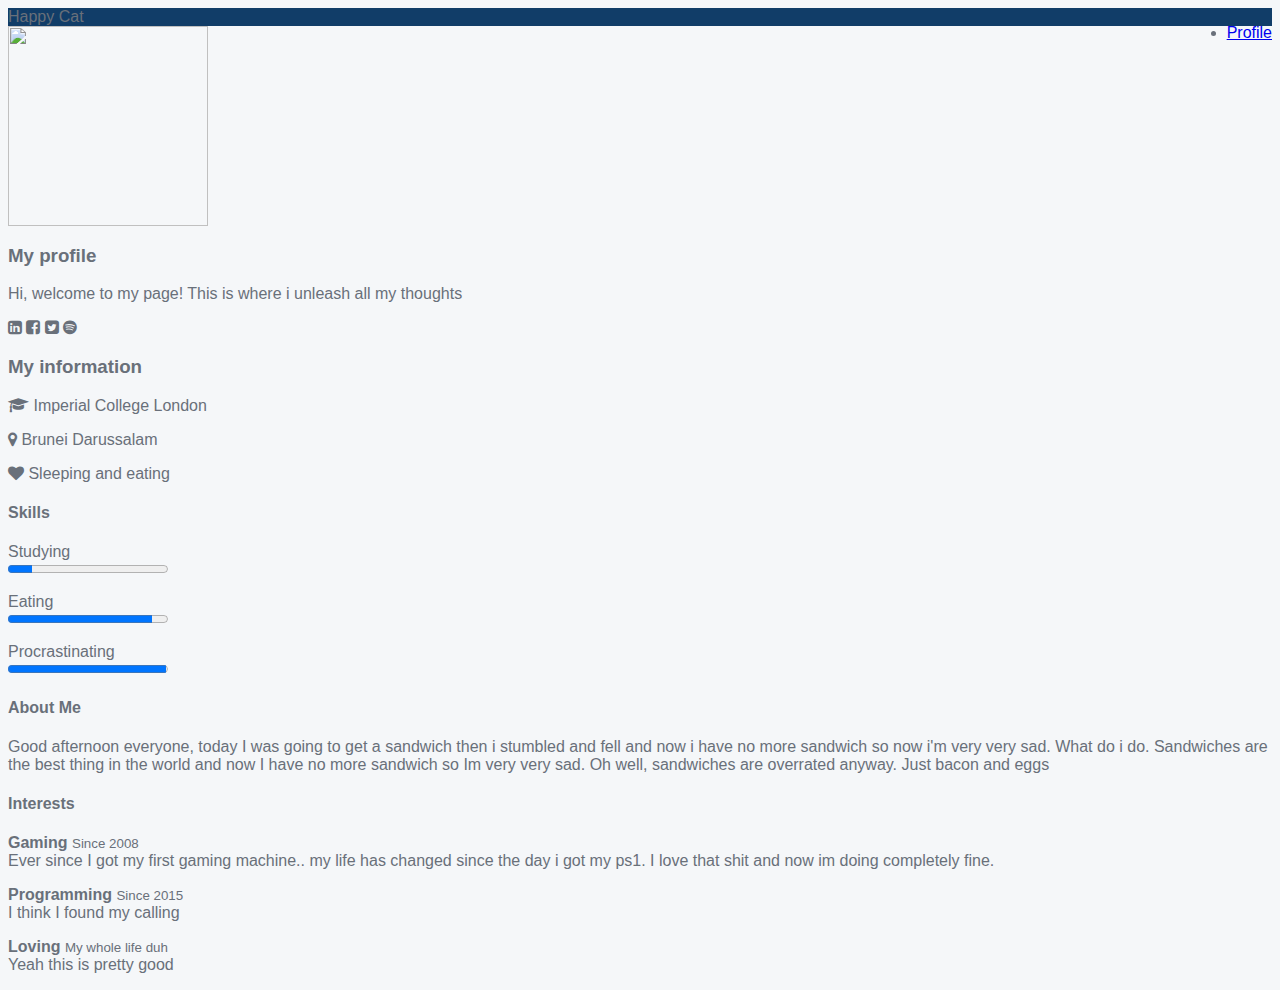
==== index.html @ 7d3542a6 "Added Files" ====
<html>
	<head>
		<title> My profile </title>
		<link href = "https://netdna.bootstrapcdn.com/bootstrap/3.0.0/css/bootstrap-glyphicons.css" rel = "stylesheet">
		<link href = "http://codeatuni.netlify.com/code-at-uni.css" rel="stylesheet">
		<link rel="stylesheet" href="https://maxcdn.bootstrapcdn.com/font-awesome/4.4.0/css/font-awesome.min.css">
		<link rel="stylesheet" type="text/css" href="css/profile.css">
	</head>
	<body>
		<nav class = "navbar navbar-dark bg-primary">
			<div class = "container">
				<a class = "navbar-brand"> Happy Cat </a>
				<ul class = "nav navbar-nav pull-right">
					<li class = "nav-item active">
						<a class = "nav-link" href = "#"> Profile </a>
					</li>
				</ul>
			</div>
		</nav>


		<div class = "container">
			<div class = "row">
					
					<div class = "col-md-4">
						<div class = "card text-center">
							<div class = "card-block">
								<img class ="img-circle" src = "https://s-media-cache-ak0.pinimg.com/736x/f0/26/05/f0260599e1251c67eefca31c02a19a81.jpg" width = "200">

								<h3 class = "card-title"> My profile </h3>
								<p class = "card-text">
								Hi, welcome to my page! This is where i unleash all my thoughts
								</p>
							
							</div>

							<div class="card-footer">
								 <a>
								 	<i class = "fa fa-linkedin-square"> </i>
								 </a>
								 <a>
								 	<i class = "fa fa-facebook-square"> </i>
								 </a>
								 <a>
								 	<i class = "fa fa-twitter-square"> </i>
								 </a>
								 <a>
								 	<i class = "fa fa-spotify"> </i>
								 </a>

							</div>
						</div>

						<div class = "card">

							<div class = "card-block">
								<h3 class = "card-title">
								My information
								</h3>
								<p class ="card-text">
								<i class = "fa fa-graduation-cap"> </i>
								Imperial College London
								</p>
								<p class = "card-text">
								<i class = "fa fa-map-marker"> </i>
								Brunei Darussalam
								</p>
								<p class = "card-text">
								<i class = "fa fa-heart"> </i>
								Sleeping and eating
								</p>
							</div>
						</div>

						<div class = "card">
							<div class = "card-block">
								<h4 class = "card-title">
								Skills
								</h4>
								<p>
								Studying
								<br>
								<progress class = "progress progress-success" value ="15" max = "100"> 15% </progress>
								</p>

								<p>
								Eating
								<br>
								<progress class = "progress progress-info" value ="90" max = "100"> </progress>
								</p>
								<p>
								Procrastinating
								<br>
								<progress class = "progress progress-warning" value = "99" max = "100"> </progress>
								</p>
							</div>
						</div>
					</div>


				<div class = "col-md-8">
					<div class = "card">
						<div class = "card-block">
							<h4 class = "card-title">
								About Me
							</h4>

							<p class = "card-text">
								Good afternoon everyone, today I was going to get a sandwich then i stumbled and fell and now i have no more sandwich so now i'm very very sad. What do i do. Sandwiches are the best thing in the world and now I have no more sandwich so Im very very sad. Oh well, sandwiches are overrated anyway. Just bacon and eggs
							</p>

						</div>
					</div>

					<div class = "card">
						<div class = "card-block">
							<h4 class = "card-title">
								Interests
							</h4>
							<p class = "card-text">
								<strong> Gaming </strong>
								<small> Since 2008 </small>
								<br>
								Ever since I got my first gaming machine.. my life has changed since the day i got my ps1. I love that shit and now im doing completely fine.
							</p>

							<p class = "card-text">
								<strong> Programming </strong>
								<small> Since 2015 </small>
								<br>
								I think I found my calling
							</p>

							<p class = "card-text">
								<strong> Loving </strong>
								<small> My whole life duh </small>
								<br>
								Yeah this is pretty good
							</p>
						</div>
					</div>

				</div>


			</div>
		</div>
	</body>
</html>
---- css/profile.css ----
html { background-color :#f5f7f9;

}

body { background: none;
		color:#69707a;
		font-family: "Open Sans", Arial, sans-serif; 
}

.navbar{background-color: #113d68;

.card{
	border-color: #ccc;
}
.card-title{color : #184482;
}

strong{color : #222324;}
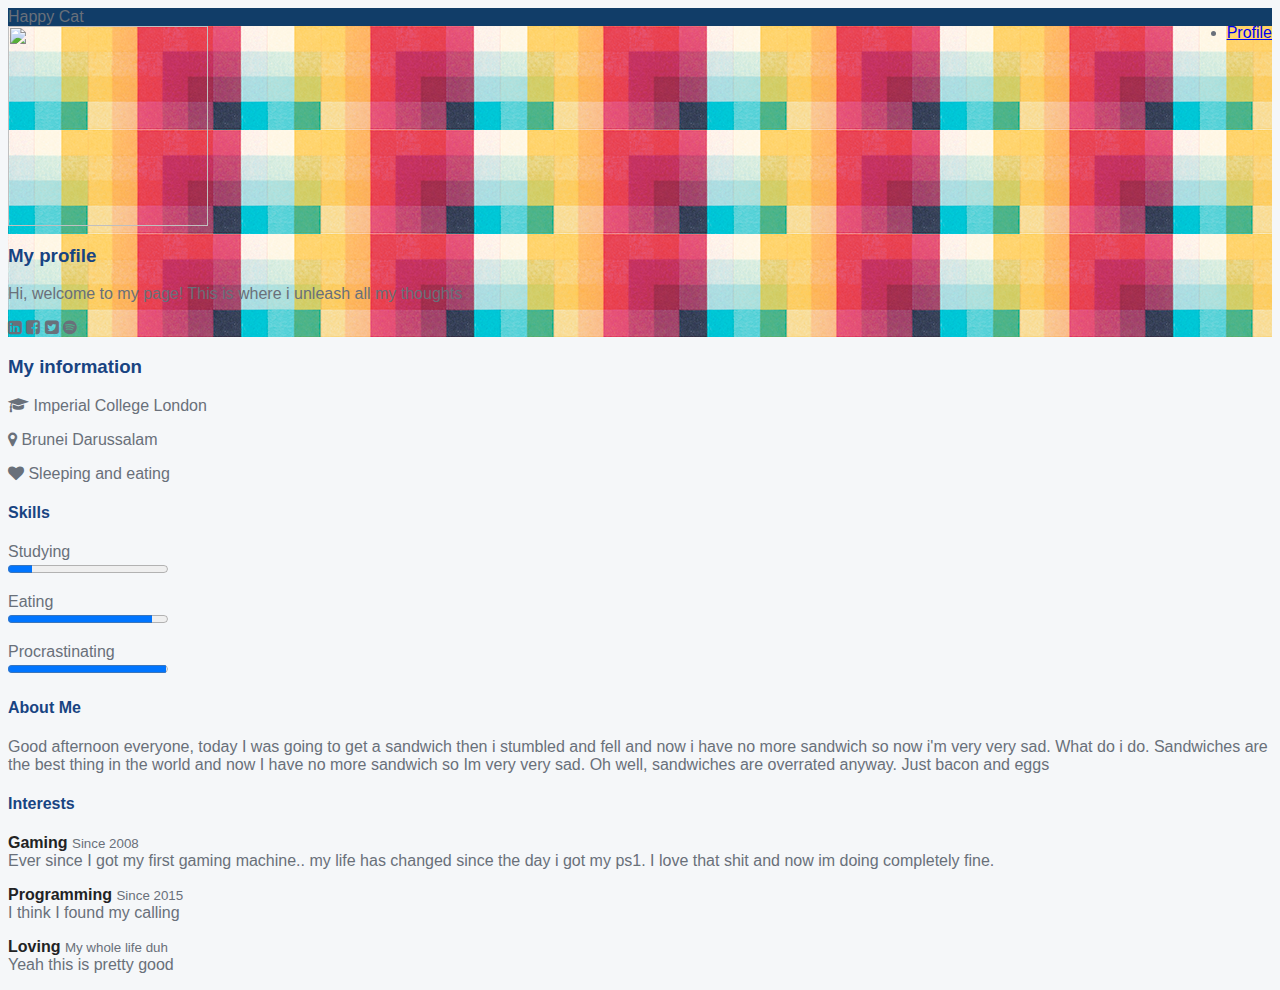
==== commit efa8b40c: "Updated 4.02pm 13/11/2016" ====
--- a/index.html
+++ b/index.html
@@ -23,7 +23,7 @@
 			<div class = "row">
 					
 					<div class = "col-md-4">
-						<div class = "card text-center">
+						<div class = "card text-center description">
 							<div class = "card-block">
 								<img class ="img-circle" src = "https://s-media-cache-ak0.pinimg.com/736x/f0/26/05/f0260599e1251c67eefca31c02a19a81.jpg" width = "200">
 
--- a/css/profile.css
+++ b/css/profile.css
@@ -7,13 +7,29 @@
 		font-family: "Open Sans", Arial, sans-serif; 
 }
 
-.navbar{background-color: #113d68;
+.navbar{background-color: #113d68;}
 
 .card{
 	border-color: #ccc;
 }
+
 .card-title{color : #184482;
 }
 
 strong{color : #222324;}
 
+.description{
+	background-image: url("../img/pattern.png");
+}
+
+
+.jumbotron {
+  background-image: url("../img/happycat.jpg");
+  background-size: cover;
+  color: white;
+  text-shadow:
+   -1px -1px 0 #000,  
+    1px -1px 0 #000,
+    -1px 1px 0 #000,
+     1px 1px 0 #000;
+ }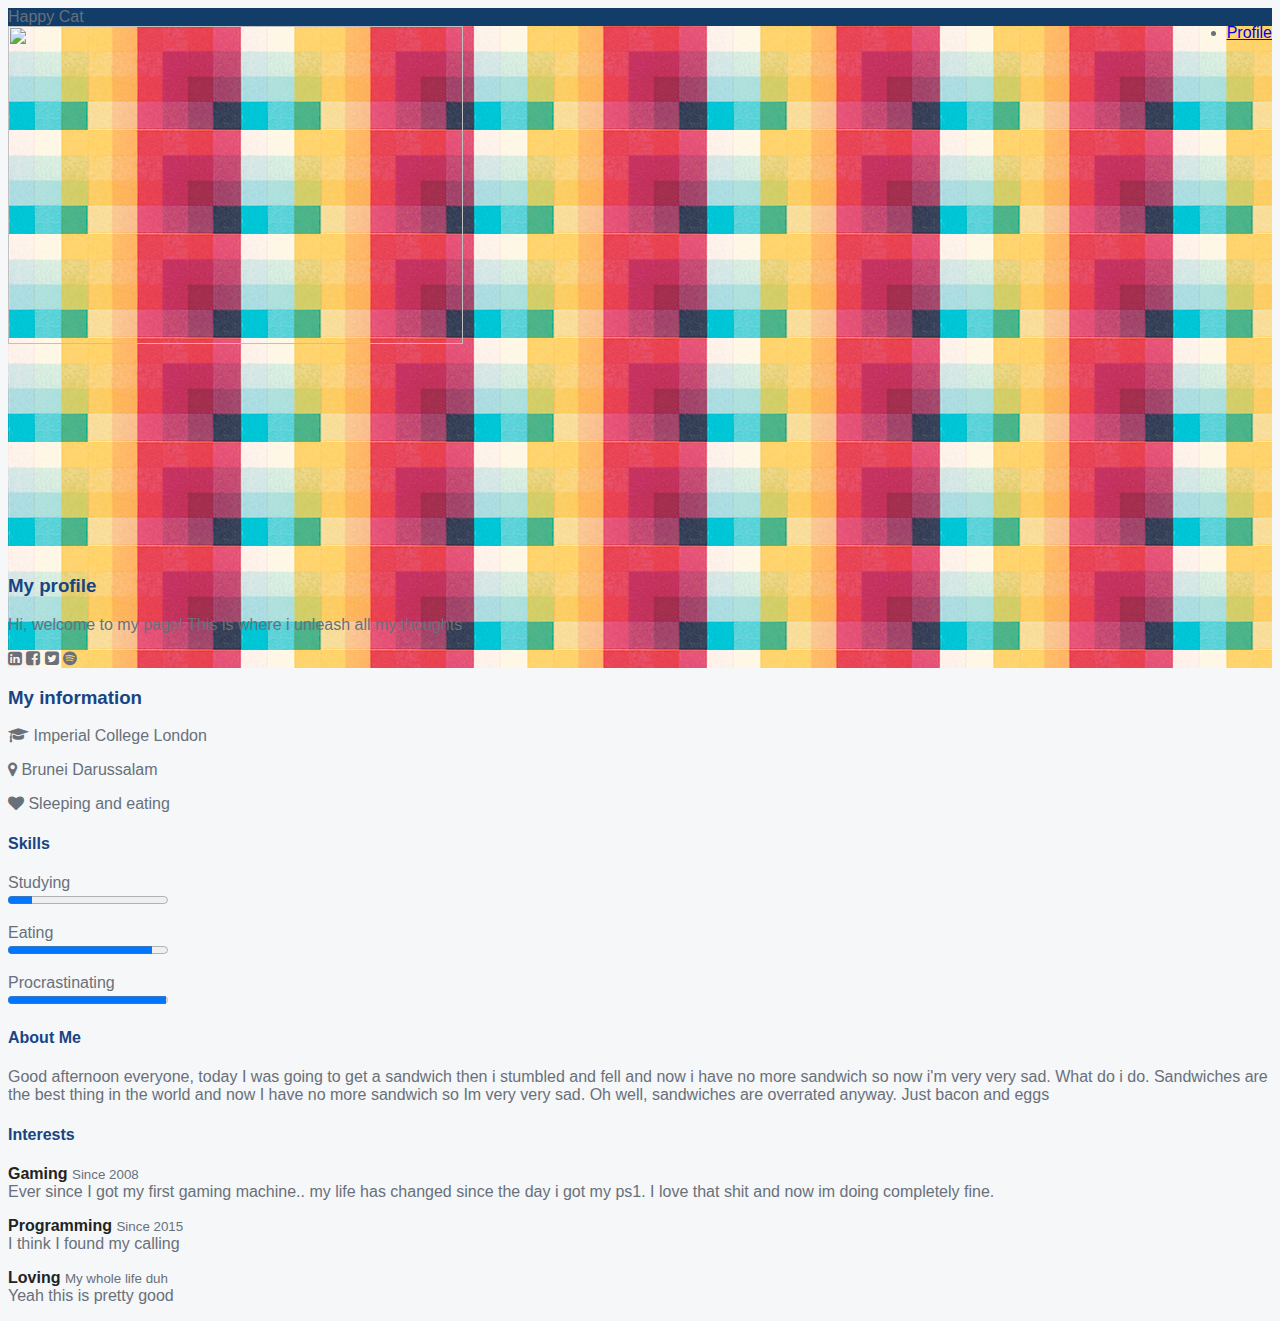
==== commit 4367e9ee: "Saved Pictures" ====
--- a/index.html
+++ b/index.html
@@ -2,7 +2,7 @@
 	<head>
 		<title> My profile </title>
 		<link href = "https://netdna.bootstrapcdn.com/bootstrap/3.0.0/css/bootstrap-glyphicons.css" rel = "stylesheet">
-		<link href = "http://codeatuni.netlify.com/code-at-uni.css" rel="stylesheet">
+		<link href = "https://codeatuni.netlify.com/code-at-uni.css" rel="stylesheet">
 		<link rel="stylesheet" href="https://maxcdn.bootstrapcdn.com/font-awesome/4.4.0/css/font-awesome.min.css">
 		<link rel="stylesheet" type="text/css" href="css/profile.css">
 	</head>
@@ -25,7 +25,7 @@
 					<div class = "col-md-4">
 						<div class = "card text-center description">
 							<div class = "card-block">
-								<img class ="img-circle" src = "https://s-media-cache-ak0.pinimg.com/736x/f0/26/05/f0260599e1251c67eefca31c02a19a81.jpg" width = "200">
+								<img class ="img-circle" src = "https://s-media-cache-ak0.pinimg.com/736x/f0/26/05/f0260599e1251c67eefca31c02a19a81.jpg">
 
 								<h3 class = "card-title"> My profile </h3>
 								<p class = "card-text">
--- a/css/profile.css
+++ b/css/profile.css
@@ -23,6 +23,8 @@
 }
 
 
+.img-circle{width: 60%;}
+
 .jumbotron {
   background-image: url("../img/happycat.jpg");
   background-size: cover;
